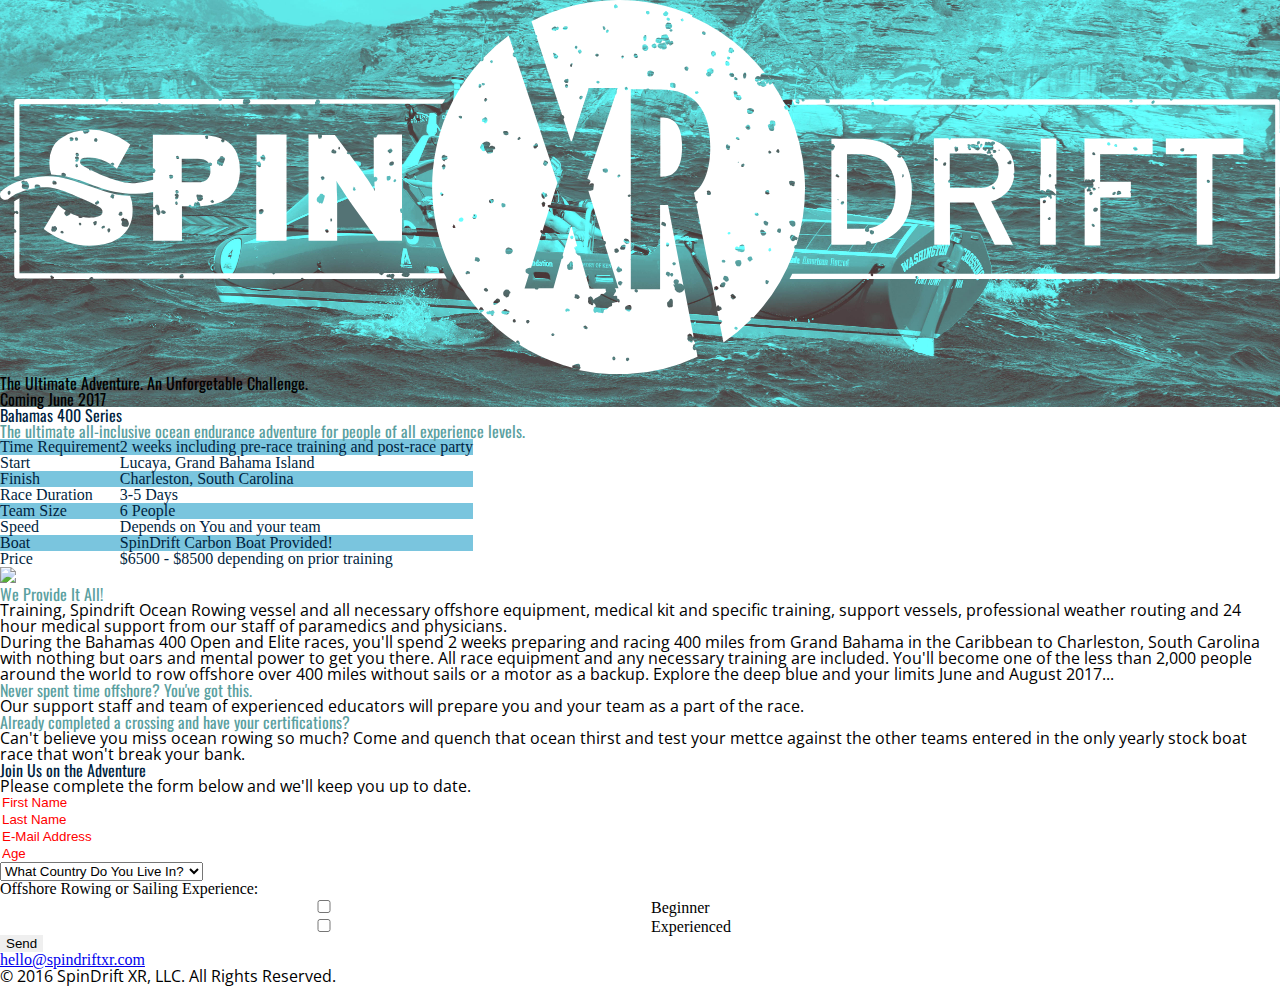
==== index.html @ 5e9e2da2 "add fb like / share" ====
<!DOCTYPE html>
<html lang="en">

<head>
    <!-- These meta tags come first. -->
    <meta charset="utf-8">
    <meta http-equiv="X-UA-Compatible" content="IE=edge">
    <meta name="viewport" content="width=device-width, initial-scale=1">
    <meta name="description" content="The ultimate adventure race, we provide the boats and logistics, you row from the Bahamas to South Carolina.">
    <meta name="keywords" content="ocean adventure race, open ocean rowing">


    <title>US Open Ocean Rowing Race: SpinDriftXR</title>

    <link rel="apple-touch-icon" sizes="57x57" href="/apple-icon-57x57.png">
    <link rel="apple-touch-icon" sizes="60x60" href="/apple-icon-60x60.png">
    <link rel="apple-touch-icon" sizes="72x72" href="/apple-icon-72x72.png">
    <link rel="apple-touch-icon" sizes="76x76" href="/apple-icon-76x76.png">
    <link rel="apple-touch-icon" sizes="114x114" href="/apple-icon-114x114.png">
    <link rel="apple-touch-icon" sizes="120x120" href="/apple-icon-120x120.png">
    <link rel="apple-touch-icon" sizes="144x144" href="/apple-icon-144x144.png">
    <link rel="apple-touch-icon" sizes="152x152" href="/apple-icon-152x152.png">
    <link rel="apple-touch-icon" sizes="180x180" href="/apple-icon-180x180.png">
    <link rel="icon" type="image/png" sizes="192x192" href="/android-icon-192x192.png">
    <link rel="icon" type="image/png" sizes="32x32" href="/favicon-32x32.png">
    <link rel="icon" type="image/png" sizes="96x96" href="/favicon-96x96.png">
    <link rel="icon" type="image/png" sizes="16x16" href="/favicon-16x16.png">
    <link rel="manifest" href="/manifest.json">
    <meta name="msapplication-TileColor" content="#ffffff">
    <meta name="msapplication-TileImage" content="/ms-icon-144x144.png">
    <meta name="theme-color" content="#ffffff">

    <link rel="stylesheet" href="reset.css" />
    <link href="https://fonts.googleapis.com/css?family=Open+Sans|Oswald:300,400" rel="stylesheet">
    <link rel="stylesheet" href="https://npmcdn.com/tachyons@4.0.1/css/tachyons.min.css" />
    <link rel="stylesheet" href="clrs.css" />

    <!-- MAPBOX JS -->
    <script src='https://api.mapbox.com/mapbox.js/v2.4.0/mapbox.js'></script>
    <link href='https://api.mapbox.com/mapbox.js/v2.4.0/mapbox.css' rel='stylesheet' />
    <!-- END MAPBOX -->

    <style>
        p {
            font-family: 'Open Sans', sans-serif;
        }

        h1,
        h2,
        h3 {
            font-family: 'Oswald', sans-serif;
        }
    </style>
</head>

<body>
    <div style="background:url('spindriftxr_hero.jpg') no-repeat center; background-size: cover;" style="mt0">
        <h1 class="tc mt0">
        <img src="spindriftxr-white.svg" class="center mw5 mw6-ns pt5 pb6">
        </h1>
        <h1 class="pt7 white ttu lh-copy tc tracked mb2 f3 f2-ns">The Ultimate Adventure. An Unforgetable Challenge.</h1>
        <h2 class="f3 tc pt2 pb4 white tracked">Coming June 2017</h2>
    </div>




    <div class="mh3 center mw8">
        <h1 class="f-headline-ns mb1 ttu navy fw8 ph3">Bahamas 400 Series</h1>
        <h2 class="f3 f1-ns mb1 teal ph3">The ultimate all-inclusive ocean endurance adventure for people of all experience levels.</h2>


        <div class="cf mt4 mw8 bt bb bw1 b--lt-blue pa3 mb3">
            <div class="fl w-100 w-100-m w-60-ns ph2">
                <table class="collapse ph3 w100 f6 navy center">
                    <tbody>
                        <tr class="striped--blue">
                            <td class="pv3 ph3 b tl">Time Requirement</td>
                            <td class="pv3 ph2 ttc tl">2 weeks including pre-race training and post-race party</td>
                        </tr>
                        <tr class="striped--blue">
                            <td class="pv3 ph3 b tl">Start</td>
                            <td class="pv3 ph2 ttc tl">Lucaya, Grand Bahama Island</td>
                        </tr>
                        <tr class="striped--blue">
                            <td class="pv3 ph3 b tl">Finish</td>
                            <td class="pv3 ph2 ttc tl">Charleston, South Carolina</td>
                        </tr>
                        <tr class="striped--blue">
                            <td class="pv3 ph3 b tl">Race Duration</td>
                            <td class="pv3 ph2 ttc tl">3-5 Days</td>
                        </tr>
                        <tr class="striped--blue">
                            <td class="pv3 ph3 b tl">Team Size</td>
                            <td class="pv3 ph2 ttc tl">6 People</td>
                        </tr>
                        <tr class="striped--blue">
                            <td class="pv3 ph3 b tl">Speed</td>
                            <td class="pv3 ph2 ttc tl">Depends on You and your team</td>
                        </tr>
                        <tr class="striped--blue">
                            <td class="pv3 ph3 b tl">Boat</td>
                            <td class="pv3 ph2 ttc tl">SpinDrift Carbon Boat Provided!</td>
                        </tr>
                        <tr class="striped--blue">
                            <td class="pv3 ph3 b tl">Price</td>
                            <td class="pv3 ph2 ttc tl">$6500 - $8500 depending on prior training</td>
                        </tr>
                    </tbody>
                </table>
            </div>
            <div class="fl w-100 w-100-m w-40-ns tc">
                <img src="https://api.mapbox.com/styles/v1/agema/ciqk0mzq9001sbjkybrlw6m78/static/-79.243374,29.636941,4.23,0.00,0.00/350x350?access_token=pk.eyJ1IjoiYWdlbWEiLCJhIjoiY2lxazBtOXd5MDB3OWZ0bTh1Mmw4NW81YyJ9.B05fNqYDg00UcqJyp9_acQ" class="w-100 pt3 pt0-ns">
            </div>
        </div>

        <div class="lh-copy f5 mh3">
            <h3 class="ttu tracked ws-normal f3 teal fw8">We Provide It All!</h3>
            <p class="mb3">Training, Spindrift Ocean Rowing vessel and all necessary offshore equipment, medical kit and specific training, support vessels, professional weather routing and 24 hour medical support from our staff of paramedics and physicians.</p>

            <p class="mb3">During the Bahamas 400 Open and Elite races, you'll spend 2 weeks preparing and racing 400 miles from Grand Bahama in the Caribbean to Charleston, South Carolina with nothing but oars and mental power to get you there. All race equipment and
                any necessary training are included. You'll become one of the less than 2,000 people around the world to row offshore over 400 miles without sails or a motor as a backup. Explore the deep blue and your limits June and August 2017...</p>

            <h3 class="ttu tracked teal f3 fw8">Never spent time offshore? You've got this.</h3>
            <p class="mb3">Our support staff and team of experienced educators will prepare you and your team as a part of the race.</p>

            <h3 class="ttu tracked ws-normal teal f3 fw8">Already completed a crossing and have your certifications?</h3>
            <p class="mb3">Can't believe you miss ocean rowing so much? Come and quench that ocean thirst and test your mettce against the other teams entered in the <b>only yearly stock boat race that won't break your bank.</b></p>

            <h2 class="f2 ttu navy mb0 fw7">Join Us on the Adventure</h2>
            <p class="f5">Please complete the form below and we'll keep you up to date.</p>

            <!-- FORM CODE -->
            <div class="ba bw1 b--navy pa3 mt3">


                <form class="input-reset" id="contact-form" name="contact" action="thank-you" netlify>
                    <div class="cf mv2">

                        <div class="fl w-100 w-40-lg ba bw1 b--light-gray pv2 pl1 mb2 mr2-ns">
                            <input type="text" name="firstname" placeholder="First Name" width="100%">
                        </div>

                        <div class="fl w-100 w-40-lg ba bw1 b--light-gray pv2 pl1 mt2 mv0-ns">
                            <input type="text" name="lastname" placeholder="Last Name" width="100%">
                        </div>
                    </div>
                    <div class="w-100 ba bw1 b--light-gray pv2 pl1">
                        <input type="email" name="email" placeholder="E-Mail Address" width="100%">
                    </div>
                    <div class="cf mv2">
                        <div class="fl w-100 w-40-lg ba bw1 b--light-gray pv2 pl1 mv2 mv0-ns">
                            <input type="number" name="birthdate" type="text" placeholder="Age" width="100%">
                        </div>
                        <div class="fl w-100 w-40-lg">
                            <select name="country" class="ba bw1 b--light-gray pv3 mt2 w-100" width="100%">
                                <option value="" class="pv3">What Country Do You Live In?</option>
                                <option value="United States of America">United States</option>
                                <option value="Canada">Canada</option>
                                <option value="United Kingdom">United Kingdom</option>
                                <option value="---">---</option>
                                <option value="Afganistan">Afghanistan</option>
                                <option value="Albania">Albania</option>
                                <option value="Algeria">Algeria</option>
                                <option value="American Samoa">American Samoa</option>
                                <option value="Andorra">Andorra</option>
                                <option value="Angola">Angola</option>
                                <option value="Anguilla">Anguilla</option>
                                <option value="Antigua &amp; Barbuda">Antigua &amp; Barbuda</option>
                                <option value="Argentina">Argentina</option>
                                <option value="Armenia">Armenia</option>
                                <option value="Aruba">Aruba</option>
                                <option value="Australia">Australia</option>
                                <option value="Austria">Austria</option>
                                <option value="Azerbaijan">Azerbaijan</option>
                                <option value="Bahamas">Bahamas</option>
                                <option value="Bahrain">Bahrain</option>
                                <option value="Bangladesh">Bangladesh</option>
                                <option value="Barbados">Barbados</option>
                                <option value="Belarus">Belarus</option>
                                <option value="Belgium">Belgium</option>
                                <option value="Belize">Belize</option>
                                <option value="Benin">Benin</option>
                                <option value="Bermuda">Bermuda</option>
                                <option value="Bhutan">Bhutan</option>
                                <option value="Bolivia">Bolivia</option>
                                <option value="Bonaire">Bonaire</option>
                                <option value="Bosnia &amp; Herzegovina">Bosnia &amp; Herzegovina</option>
                                <option value="Botswana">Botswana</option>
                                <option value="Brazil">Brazil</option>
                                <option value="British Indian Ocean Ter">British Indian Ocean Ter</option>
                                <option value="Brunei">Brunei</option>
                                <option value="Bulgaria">Bulgaria</option>
                                <option value="Burkina Faso">Burkina Faso</option>
                                <option value="Burundi">Burundi</option>
                                <option value="Cambodia">Cambodia</option>
                                <option value="Cameroon">Cameroon</option>
                                <option value="Canada">Canada</option>
                                <option value="Canary Islands">Canary Islands</option>
                                <option value="Cape Verde">Cape Verde</option>
                                <option value="Cayman Islands">Cayman Islands</option>
                                <option value="Central African Republic">Central African Republic</option>
                                <option value="Chad">Chad</option>
                                <option value="Channel Islands">Channel Islands</option>
                                <option value="Chile">Chile</option>
                                <option value="China">China</option>
                                <option value="Christmas Island">Christmas Island</option>
                                <option value="Cocos Island">Cocos Island</option>
                                <option value="Colombia">Colombia</option>
                                <option value="Comoros">Comoros</option>
                                <option value="Congo">Congo</option>
                                <option value="Cook Islands">Cook Islands</option>
                                <option value="Costa Rica">Costa Rica</option>
                                <option value="Cote DIvoire">Cote D'Ivoire</option>
                                <option value="Croatia">Croatia</option>
                                <option value="Cuba">Cuba</option>
                                <option value="Curaco">Curacao</option>
                                <option value="Cyprus">Cyprus</option>
                                <option value="Czech Republic">Czech Republic</option>
                                <option value="Denmark">Denmark</option>
                                <option value="Djibouti">Djibouti</option>
                                <option value="Dominica">Dominica</option>
                                <option value="Dominican Republic">Dominican Republic</option>
                                <option value="East Timor">East Timor</option>
                                <option value="Ecuador">Ecuador</option>
                                <option value="Egypt">Egypt</option>
                                <option value="El Salvador">El Salvador</option>
                                <option value="Equatorial Guinea">Equatorial Guinea</option>
                                <option value="Eritrea">Eritrea</option>
                                <option value="Estonia">Estonia</option>
                                <option value="Ethiopia">Ethiopia</option>
                                <option value="Falkland Islands">Falkland Islands</option>
                                <option value="Faroe Islands">Faroe Islands</option>
                                <option value="Fiji">Fiji</option>
                                <option value="Finland">Finland</option>
                                <option value="France">France</option>
                                <option value="French Guiana">French Guiana</option>
                                <option value="French Polynesia">French Polynesia</option>
                                <option value="French Southern Ter">French Southern Ter</option>
                                <option value="Gabon">Gabon</option>
                                <option value="Gambia">Gambia</option>
                                <option value="Georgia">Georgia</option>
                                <option value="Germany">Germany</option>
                                <option value="Ghana">Ghana</option>
                                <option value="Gibraltar">Gibraltar</option>
                                <option value="Great Britain">Great Britain</option>
                                <option value="Greece">Greece</option>
                                <option value="Greenland">Greenland</option>
                                <option value="Grenada">Grenada</option>
                                <option value="Guadeloupe">Guadeloupe</option>
                                <option value="Guam">Guam</option>
                                <option value="Guatemala">Guatemala</option>
                                <option value="Guinea">Guinea</option>
                                <option value="Guyana">Guyana</option>
                                <option value="Haiti">Haiti</option>
                                <option value="Hawaii">Hawaii</option>
                                <option value="Honduras">Honduras</option>
                                <option value="Hong Kong">Hong Kong</option>
                                <option value="Hungary">Hungary</option>
                                <option value="Iceland">Iceland</option>
                                <option value="India">India</option>
                                <option value="Indonesia">Indonesia</option>
                                <option value="Iran">Iran</option>
                                <option value="Iraq">Iraq</option>
                                <option value="Ireland">Ireland</option>
                                <option value="Isle of Man">Isle of Man</option>
                                <option value="Israel">Israel</option>
                                <option value="Italy">Italy</option>
                                <option value="Jamaica">Jamaica</option>
                                <option value="Japan">Japan</option>
                                <option value="Jordan">Jordan</option>
                                <option value="Kazakhstan">Kazakhstan</option>
                                <option value="Kenya">Kenya</option>
                                <option value="Kiribati">Kiribati</option>
                                <option value="Korea North">Korea North</option>
                                <option value="Korea Sout">Korea South</option>
                                <option value="Kuwait">Kuwait</option>
                                <option value="Kyrgyzstan">Kyrgyzstan</option>
                                <option value="Laos">Laos</option>
                                <option value="Latvia">Latvia</option>
                                <option value="Lebanon">Lebanon</option>
                                <option value="Lesotho">Lesotho</option>
                                <option value="Liberia">Liberia</option>
                                <option value="Libya">Libya</option>
                                <option value="Liechtenstein">Liechtenstein</option>
                                <option value="Lithuania">Lithuania</option>
                                <option value="Luxembourg">Luxembourg</option>
                                <option value="Macau">Macau</option>
                                <option value="Macedonia">Macedonia</option>
                                <option value="Madagascar">Madagascar</option>
                                <option value="Malaysia">Malaysia</option>
                                <option value="Malawi">Malawi</option>
                                <option value="Maldives">Maldives</option>
                                <option value="Mali">Mali</option>
                                <option value="Malta">Malta</option>
                                <option value="Marshall Islands">Marshall Islands</option>
                                <option value="Martinique">Martinique</option>
                                <option value="Mauritania">Mauritania</option>
                                <option value="Mauritius">Mauritius</option>
                                <option value="Mayotte">Mayotte</option>
                                <option value="Mexico">Mexico</option>
                                <option value="Midway Islands">Midway Islands</option>
                                <option value="Moldova">Moldova</option>
                                <option value="Monaco">Monaco</option>
                                <option value="Mongolia">Mongolia</option>
                                <option value="Montserrat">Montserrat</option>
                                <option value="Morocco">Morocco</option>
                                <option value="Mozambique">Mozambique</option>
                                <option value="Myanmar">Myanmar</option>
                                <option value="Nambia">Nambia</option>
                                <option value="Nauru">Nauru</option>
                                <option value="Nepal">Nepal</option>
                                <option value="Netherland Antilles">Netherland Antilles</option>
                                <option value="Netherlands">Netherlands (Holland, Europe)</option>
                                <option value="Nevis">Nevis</option>
                                <option value="New Caledonia">New Caledonia</option>
                                <option value="New Zealand">New Zealand</option>
                                <option value="Nicaragua">Nicaragua</option>
                                <option value="Niger">Niger</option>
                                <option value="Nigeria">Nigeria</option>
                                <option value="Niue">Niue</option>
                                <option value="Norfolk Island">Norfolk Island</option>
                                <option value="Norway">Norway</option>
                                <option value="Oman">Oman</option>
                                <option value="Pakistan">Pakistan</option>
                                <option value="Palau Island">Palau Island</option>
                                <option value="Palestine">Palestine</option>
                                <option value="Panama">Panama</option>
                                <option value="Papua New Guinea">Papua New Guinea</option>
                                <option value="Paraguay">Paraguay</option>
                                <option value="Peru">Peru</option>
                                <option value="Phillipines">Philippines</option>
                                <option value="Pitcairn Island">Pitcairn Island</option>
                                <option value="Poland">Poland</option>
                                <option value="Portugal">Portugal</option>
                                <option value="Puerto Rico">Puerto Rico</option>
                                <option value="Qatar">Qatar</option>
                                <option value="Republic of Montenegro">Republic of Montenegro</option>
                                <option value="Republic of Serbia">Republic of Serbia</option>
                                <option value="Reunion">Reunion</option>
                                <option value="Romania">Romania</option>
                                <option value="Russia">Russia</option>
                                <option value="Rwanda">Rwanda</option>
                                <option value="St Barthelemy">St Barthelemy</option>
                                <option value="St Eustatius">St Eustatius</option>
                                <option value="St Helena">St Helena</option>
                                <option value="St Kitts-Nevis">St Kitts-Nevis</option>
                                <option value="St Lucia">St Lucia</option>
                                <option value="St Maarten">St Maarten</option>
                                <option value="St Pierre &amp; Miquelon">St Pierre &amp; Miquelon</option>
                                <option value="St Vincent &amp; Grenadines">St Vincent &amp; Grenadines</option>
                                <option value="Saipan">Saipan</option>
                                <option value="Samoa">Samoa</option>
                                <option value="Samoa American">Samoa American</option>
                                <option value="San Marino">San Marino</option>
                                <option value="Sao Tome &amp; Principe">Sao Tome &amp; Principe</option>
                                <option value="Saudi Arabia">Saudi Arabia</option>
                                <option value="Senegal">Senegal</option>
                                <option value="Serbia">Serbia</option>
                                <option value="Seychelles">Seychelles</option>
                                <option value="Sierra Leone">Sierra Leone</option>
                                <option value="Singapore">Singapore</option>
                                <option value="Slovakia">Slovakia</option>
                                <option value="Slovenia">Slovenia</option>
                                <option value="Solomon Islands">Solomon Islands</option>
                                <option value="Somalia">Somalia</option>
                                <option value="South Africa">South Africa</option>
                                <option value="Spain">Spain</option>
                                <option value="Sri Lanka">Sri Lanka</option>
                                <option value="Sudan">Sudan</option>
                                <option value="Suriname">Suriname</option>
                                <option value="Swaziland">Swaziland</option>
                                <option value="Sweden">Sweden</option>
                                <option value="Switzerland">Switzerland</option>
                                <option value="Syria">Syria</option>
                                <option value="Tahiti">Tahiti</option>
                                <option value="Taiwan">Taiwan</option>
                                <option value="Tajikistan">Tajikistan</option>
                                <option value="Tanzania">Tanzania</option>
                                <option value="Thailand">Thailand</option>
                                <option value="Togo">Togo</option>
                                <option value="Tokelau">Tokelau</option>
                                <option value="Tonga">Tonga</option>
                                <option value="Trinidad &amp; Tobago">Trinidad &amp; Tobago</option>
                                <option value="Tunisia">Tunisia</option>
                                <option value="Turkey">Turkey</option>
                                <option value="Turkmenistan">Turkmenistan</option>
                                <option value="Turks &amp; Caicos Is">Turks &amp; Caicos Is</option>
                                <option value="Tuvalu">Tuvalu</option>
                                <option value="Uganda">Uganda</option>
                                <option value="Ukraine">Ukraine</option>
                                <option value="United Arab Erimates">United Arab Emirates</option>
                                <option value="United Kingdom">United Kingdom</option>
                                <option value="Uraguay">Uruguay</option>
                                <option value="Uzbekistan">Uzbekistan</option>
                                <option value="Vanuatu">Vanuatu</option>
                                <option value="Vatican City State">Vatican City State</option>
                                <option value="Venezuela">Venezuela</option>
                                <option value="Vietnam">Vietnam</option>
                                <option value="Virgin Islands (Brit)">Virgin Islands (Brit)</option>
                                <option value="Virgin Islands (USA)">Virgin Islands (USA)</option>
                                <option value="Wake Island">Wake Island</option>
                                <option value="Wallis &amp; Futana Is">Wallis &amp; Futana Is</option>
                                <option value="Yemen">Yemen</option>
                                <option value="Zaire">Zaire</option>
                                <option value="Zambia">Zambia</option>
                                <option value="Zimbabwe">Zimbabwe</option>
                            </select>
                        </div>
                    </div>

                    <div class="cf ba bw1 b--light-gray pv2 pl2 mb2">
                        <div class="fl w-100 w-50-ns">
                            <span class="tc">Offshore Rowing or Sailing Experience:</span>
                        </div>
                        <div class="fl w-100 w-50-ns">
                            <input type="checkbox" name="No Experience" value="No_Experience" style="width:50%;"> <span class="ml2 mr2">Beginner</span>
                            <input type="checkbox" name="Experienced Offshore Rower / Sailor" value="Experienced_offshore" style="width: 50%;"> <span class="ml2">Experienced</span>
                        </div>
                    </div>


                    <div class="center">
                        <button class="input-reset pa2 bg-blue white ba0 w-100 w-50-m w-20-lg link tc">Send</button>
                    </div>


                </form>
            </div>
            <div class="pv3 center">


            <div class="fb-like" data-share="true" data-width="450" data-show-faces="true">
            </div>
            </div>


        </div>
    </div>
    <!-- End Container -->

    <div class="ma0" style="background:url('footer-background.png') repeat; background-size: cover;">

        <div class="mw8 center">


            <footer class="tc tl-ns ph3-ns pv4 bt b--black-10 black-70 mt5">
                <a href="&#109;&#97;&#105;&#108;&#116;&#111;&#58;&#104;&#101;&#108;&#108;&#111;&#64;&#115;&#112;&#105;&#110;&#100;&#114;&#105;&#102;&#116;&#120;&#114;&#46;&#99;&#111;&#109" class="link b f3 f2-ns dim black-70 lh-solid white">&#104;&#101;&#108;&#108;&#111;&#64;&#115;&#112;&#105;&#110;&#100;&#114;&#105;&#102;&#116;&#120;&#114;&#46;&#99;&#111;&#109;</a>
                <p class="f6 db b ttu lh-solid white">© 2016 SpinDrift XR, LLC. All Rights Reserved.</p>
            </footer>
        </div>
    </div>

    <!-- Gaug.es Script -->
    <script type="text/javascript">
        var _gauges = _gauges || [];
        (function() {
            var t = document.createElement('script');
            t.type = 'text/javascript';
            t.async = true;
            t.id = 'gauges-tracker';
            t.setAttribute('data-site-id', '5785ae734b2ffa53a6012c09');
            t.setAttribute('data-track-path', 'https://track.gaug.es/track.gif');
            t.src = 'https://d36ee2fcip1434.cloudfront.net/track.js';
            var s = document.getElementsByTagName('script')[0];
            s.parentNode.insertBefore(t, s);
        })();
    </script>

    <!-- Google Tag Manager -->
    <noscript>
        <iframe src="//www.googletagmanager.com/ns.html?id=GTM-KB675C" height="0" width="0" style="display:none;visibility:hidden"></iframe>
    </noscript>
    <script>
        (function(w, d, s, l, i) {
            w[l] = w[l] || [];
            w[l].push({
                'gtm.start': new Date().getTime(),
                event: 'gtm.js'
            });
            var f = d.getElementsByTagName(s)[0],
                j = d.createElement(s),
                dl = l != 'dataLayer' ? '&l=' + l : '';
            j.async = true;
            j.src =
                '//www.googletagmanager.com/gtm.js?id=' + i + dl;
            f.parentNode.insertBefore(j, f);
        })(window, document, 'script', 'dataLayer', 'GTM-KB675C');
    </script>
    <!-- End Google Tag Manager -->

    <!-- Google Analytics -->

    <script>
        (function(i, s, o, g, r, a, m) {
            i['GoogleAnalyticsObject'] = r;
            i[r] = i[r] || function() {
                (i[r].q = i[r].q || []).push(arguments)
            }, i[r].l = 1 * new Date();
            a = s.createElement(o),
                m = s.getElementsByTagName(o)[0];
            a.async = 1;
            a.src = g;
            m.parentNode.insertBefore(a, m)
        })(window, document, 'script', 'https://www.google-analytics.com/analytics.js', 'ga');

        ga('create', 'UA-80712112-1', 'auto');
        ga('send', 'pageview');
    </script>

</body>

</html>
---- clrs.css ----
.dk-blue {color: #3f5faa;}
.md-blue {color: #3b7cbe;}
.lt-blue {color: #33c5f4;}
.green {color: #70c493;}
// .teal {color: #5ff1f1;}
.teal {color: #5aa0a0;}
.bg-teal {background-color:#5ec5c4;}
.navy {color: #001F3F;}


.b--lt-blue {border-color: #3b7cbe;}


.collapse {
    border-collapse: collapse;
    border-spacing: 0;
}

.striped--blue:nth-child(odd) {
  background-color: #7ac5de;
}
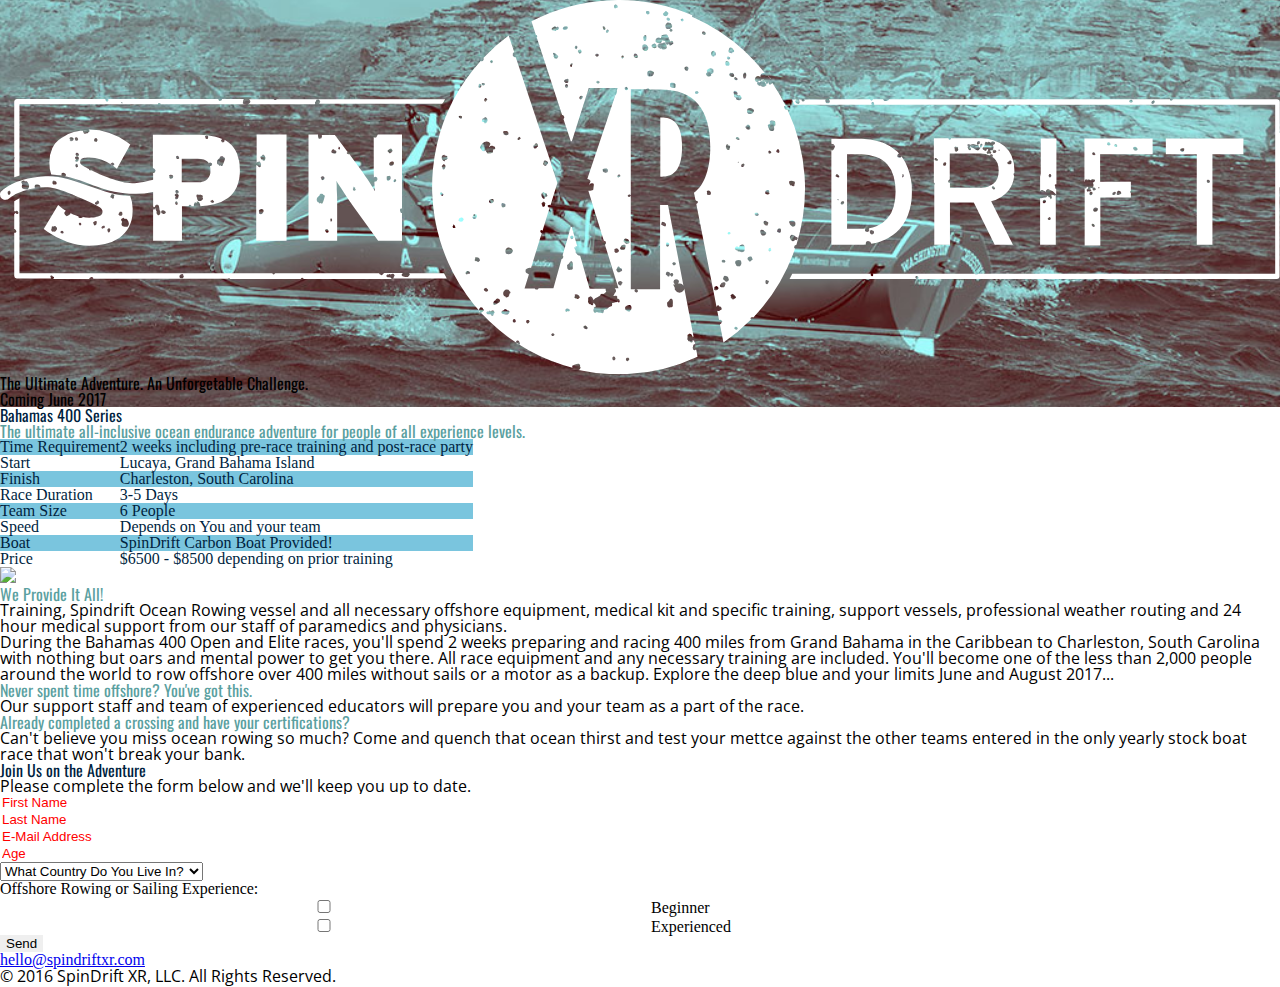
==== commit fae50be0: "new hero" ====
--- a/index.html
+++ b/index.html
@@ -1,13 +1,22 @@
 <!DOCTYPE html>
 <html lang="en">
 
-<head>
+<head prefix="og: http://ogp.me/ns# fb: http://ogp.me/ns/fb# website: http://ogp.me/ns/website#">
     <!-- These meta tags come first. -->
     <meta charset="utf-8">
     <meta http-equiv="X-UA-Compatible" content="IE=edge">
     <meta name="viewport" content="width=device-width, initial-scale=1">
     <meta name="description" content="The ultimate adventure race, we provide the boats and logistics, you row from the Bahamas to South Carolina.">
     <meta name="keywords" content="ocean adventure race, open ocean rowing">
+    <!-- FB META TAGS -->
+    <meta property="fb:app_id" content="134262553672062" />
+    <meta property="og:type"   content="website" />
+    <meta property="og:url"    content="https://www.spindriftxr.com" />
+    <meta property="og:title"  content="SpinDrift XR" />
+    <meta property="og:description"  content="The Ultimate Ocean Rowing Team Adventure Race" />
+    <meta property="og:image"  content="https://wwww.spindriftxr.com/spindriftxr_hero-cool.jpg" />
+
+
 
 
     <title>US Open Ocean Rowing Race: SpinDriftXR</title>
@@ -54,7 +63,28 @@
 </head>
 
 <body>
-    <div style="background:url('spindriftxr_hero.jpg') no-repeat center; background-size: cover;" style="mt0">
+
+<!-- FB SDK -->
+  <script>
+  window.fbAsyncInit = function() {
+    FB.init({
+      appId      : '134262553672062',
+      xfbml      : true,
+      version    : 'v2.6'
+    });
+  };
+
+  (function(d, s, id){
+     var js, fjs = d.getElementsByTagName(s)[0];
+     if (d.getElementById(id)) {return;}
+     js = d.createElement(s); js.id = id;
+     js.src = "//connect.facebook.net/en_US/sdk.js";
+     fjs.parentNode.insertBefore(js, fjs);
+   }(document, 'script', 'facebook-jssdk'));
+</script>
+<!-- END FB SDK -->
+
+    <div style="background:url('spindriftxr_hero-cool.jpg') no-repeat center; background-size: cover;" style="mt0">
         <h1 class="tc mt0">
         <img src="spindriftxr-white.svg" class="center mw5 mw6-ns pt5 pb6">
         </h1>
@@ -428,8 +458,6 @@
                 </form>
             </div>
             <div class="pv3 center">
-
-
             <div class="fb-like" data-share="true" data-width="450" data-show-faces="true">
             </div>
             </div>
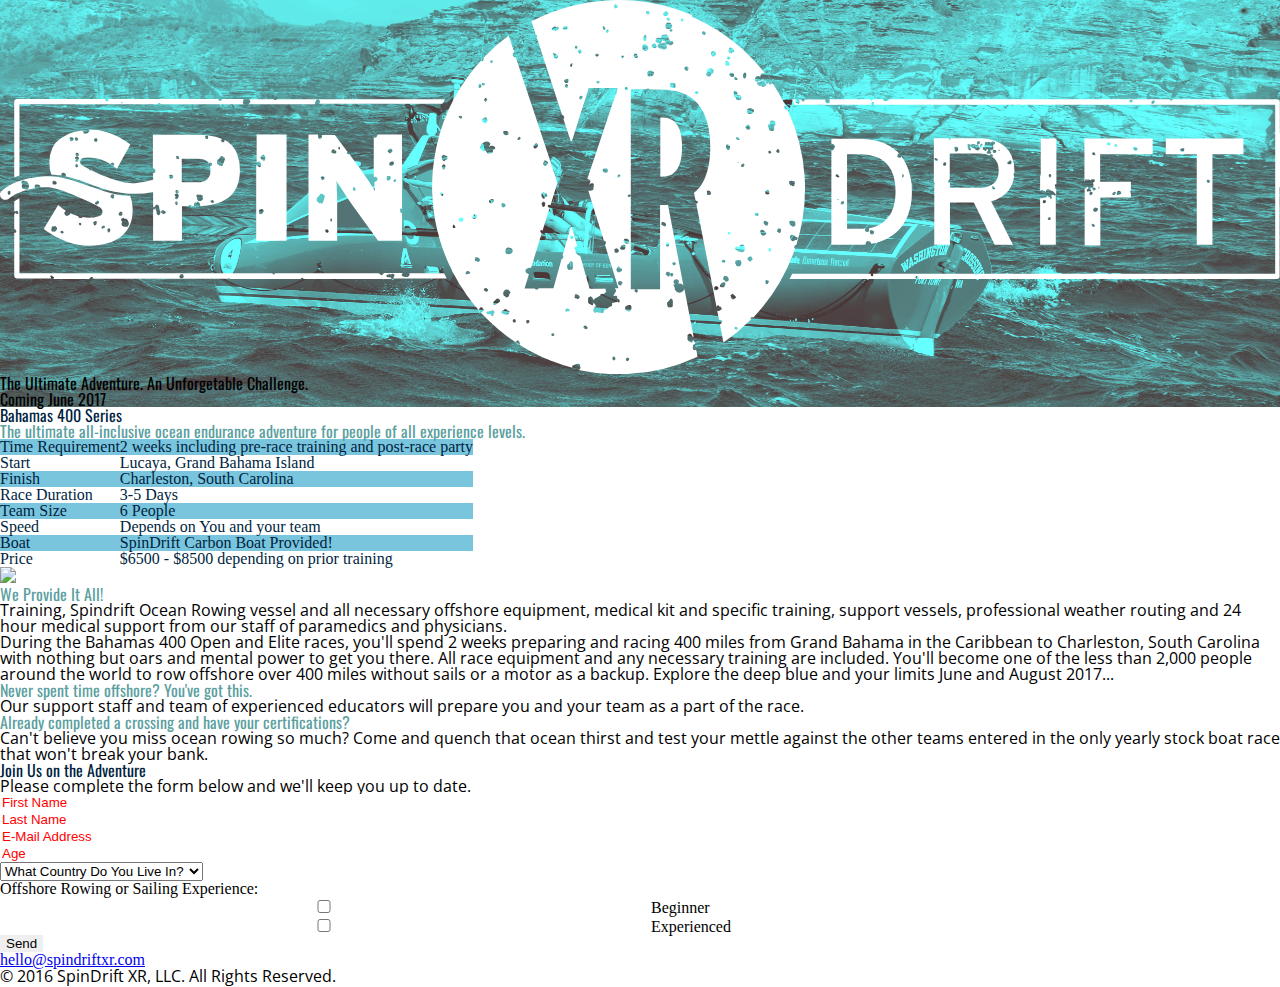
==== commit baedd006: "Update index.html" ====
--- a/index.html
+++ b/index.html
@@ -14,7 +14,7 @@
     <meta property="og:url"    content="https://www.spindriftxr.com" />
     <meta property="og:title"  content="SpinDrift XR" />
     <meta property="og:description"  content="The Ultimate Ocean Rowing Team Adventure Race" />
-    <meta property="og:image"  content="https://wwww.spindriftxr.com/spindriftxr_hero-cool.jpg" />
+    <meta property="og:image"  content="https://www.spindriftxr.com/spindriftxr_hero.jpg" />
 
 
 
@@ -84,7 +84,7 @@
 </script>
 <!-- END FB SDK -->
 
-    <div style="background:url('spindriftxr_hero-cool.jpg') no-repeat center; background-size: cover;" style="mt0">
+    <div style="background:url('spindriftxr_hero.jpg') no-repeat center; background-size: cover;" style="mt0">
         <h1 class="tc mt0">
         <img src="spindriftxr-white.svg" class="center mw5 mw6-ns pt5 pb6">
         </h1>
@@ -155,7 +155,7 @@
             <p class="mb3">Our support staff and team of experienced educators will prepare you and your team as a part of the race.</p>
 
             <h3 class="ttu tracked ws-normal teal f3 fw8">Already completed a crossing and have your certifications?</h3>
-            <p class="mb3">Can't believe you miss ocean rowing so much? Come and quench that ocean thirst and test your mettce against the other teams entered in the <b>only yearly stock boat race that won't break your bank.</b></p>
+            <p class="mb3">Can't believe you miss ocean rowing so much? Come and quench that ocean thirst and test your mettle against the other teams entered in the <b>only yearly stock boat race that won't break your bank.</b></p>
 
             <h2 class="f2 ttu navy mb0 fw7">Join Us on the Adventure</h2>
             <p class="f5">Please complete the form below and we'll keep you up to date.</p>
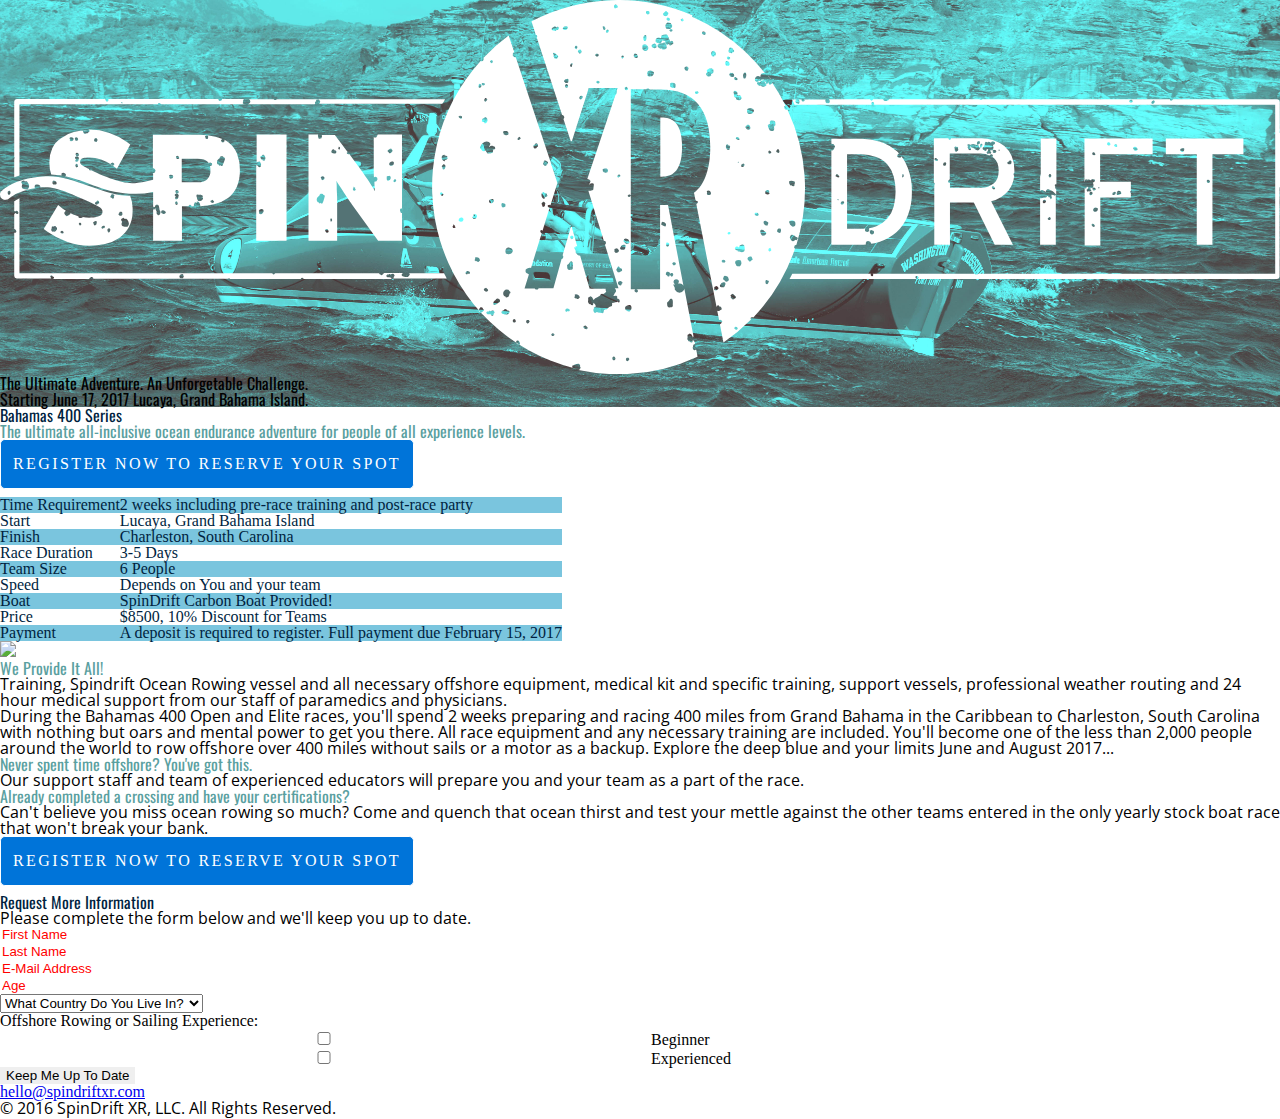
==== commit 8e9040b0: "added registration link" ====
--- a/index.html
+++ b/index.html
@@ -89,7 +89,7 @@
         <img src="spindriftxr-white.svg" class="center mw5 mw6-ns pt5 pb6">
         </h1>
         <h1 class="pt7 white ttu lh-copy tc tracked mb2 f3 f2-ns">The Ultimate Adventure. An Unforgetable Challenge.</h1>
-        <h2 class="f3 tc pt2 pb4 white tracked">Coming June 2017</h2>
+        <h2 class="f3 tc pt2 pb4 white tracked">Starting June 17, 2017 Lucaya, Grand Bahama Island.</h2>
     </div>
 
 
@@ -98,6 +98,11 @@
     <div class="mh3 center mw8">
         <h1 class="f-headline-ns mb1 ttu navy fw8 ph3">Bahamas 400 Series</h1>
         <h2 class="f3 f1-ns mb1 teal ph3">The ultimate all-inclusive ocean endurance adventure for people of all experience levels.</h2>
+
+ <!-- REGISTER -->
+        <div class="tc mt5 mb5">
+            <a href="https://spindriftxr.typeform.com/to/EgN9Pg" class="pa4 f4 b btn btn--blue bg-blue white ba0 w-100 w-50-m w-20-lg link tc">Register Now to Reserve Your Spot</a>
+        </div>
 
 
         <div class="cf mt4 mw8 bt bb bw1 b--lt-blue pa3 mb3">
@@ -134,7 +139,11 @@
                         </tr>
                         <tr class="striped--blue">
                             <td class="pv3 ph3 b tl">Price</td>
-                            <td class="pv3 ph2 ttc tl">$6500 - $8500 depending on prior training</td>
+                            <td class="pv3 ph2 ttc tl">$8500, 10% Discount for Teams</td>
+                        </tr>
+                        <tr class="striped--blue">
+                            <td class="pv3 ph3 b tl">Payment</td>
+                            <td class="pv3 ph2 ttc tl">A deposit is required to register. Full payment due February 15, 2017</td>
                         </tr>
                     </tbody>
                 </table>
@@ -147,7 +156,7 @@
         <div class="lh-copy f5 mh3">
             <h3 class="ttu tracked ws-normal f3 teal fw8">We Provide It All!</h3>
             <p class="mb3">Training, Spindrift Ocean Rowing vessel and all necessary offshore equipment, medical kit and specific training, support vessels, professional weather routing and 24 hour medical support from our staff of paramedics and physicians.</p>
-
+    
             <p class="mb3">During the Bahamas 400 Open and Elite races, you'll spend 2 weeks preparing and racing 400 miles from Grand Bahama in the Caribbean to Charleston, South Carolina with nothing but oars and mental power to get you there. All race equipment and
                 any necessary training are included. You'll become one of the less than 2,000 people around the world to row offshore over 400 miles without sails or a motor as a backup. Explore the deep blue and your limits June and August 2017...</p>
 
@@ -157,7 +166,13 @@
             <h3 class="ttu tracked ws-normal teal f3 fw8">Already completed a crossing and have your certifications?</h3>
             <p class="mb3">Can't believe you miss ocean rowing so much? Come and quench that ocean thirst and test your mettle against the other teams entered in the <b>only yearly stock boat race that won't break your bank.</b></p>
 
-            <h2 class="f2 ttu navy mb0 fw7">Join Us on the Adventure</h2>
+            <!-- REGISTER -->
+                   <div class="tc mt5 mb5">
+                       <a href="https://spindriftxr.typeform.com/to/EgN9Pg" class="pa4 f4 b btn btn--blue bg-blue white ba0 w-100 w-50-m w-20-lg link tc">Register Now to Reserve Your Spot</a>
+                   </div>
+
+
+            <h2 class="f2 ttu navy mb0 fw7">Request More Information</h2>
             <p class="f5">Please complete the form below and we'll keep you up to date.</p>
 
             <!-- FORM CODE -->
@@ -444,14 +459,14 @@
                             <span class="tc">Offshore Rowing or Sailing Experience:</span>
                         </div>
                         <div class="fl w-100 w-50-ns">
-                            <input type="checkbox" name="No Experience" value="No_Experience" style="width:50%;"> <span class="ml2 mr2">Beginner</span>
-                            <input type="checkbox" name="Experienced Offshore Rower / Sailor" value="Experienced_offshore" style="width: 50%;"> <span class="ml2">Experienced</span>
+                            <input type="checkbox" name="No Experience" value="Beginner" style="width:50%;"> <span class="ml2 mr2">Beginner</span>
+                            <input type="checkbox" name="Experienced Offshore Rower / Sailor" value="Experienced" style="width: 50%;"> <span class="ml2">Experienced</span>
                         </div>
                     </div>
 
 
                     <div class="center">
-                        <button class="input-reset pa2 bg-blue white ba0 w-100 w-50-m w-20-lg link tc">Send</button>
+                        <button class="input-reset pa2 bg-blue white ba0 w-100 w-50-m w-20-lg link tc">Keep Me Up To Date</button>
                     </div>
 
 
--- a/clrs.css
+++ b/clrs.css
@@ -19,3 +19,207 @@
 .striped--blue:nth-child(odd) {
   background-color: #7ac5de;
 }
+
+
+/*
+ *
+ * btns.css
+ * Simple css utilities for building responsive buttons
+ * Author: mrmrs
+ * License: MIT
+ *
+ *                */
+
+/*
+
+  Base .btn class
+
+  Code:
+  <a href="#" class="btn">Default button</a>
+
+*/
+
+.btn,
+.btn:link,
+.btn:visited {
+  border-radius: .3em;
+  border-style: solid;
+  border-width: 1px;
+  color: #111;
+  display: inline-block;
+  letter-spacing: .15em;
+  margin-bottom: .5em;
+  padding: 1em .75em;
+  text-decoration: none;
+  text-transform: uppercase;
+  -webkit-transition: color .4s, background-color .4s, border .4s;
+          transition: color .4s, background-color .4s, border .4s;
+}
+
+.btn:hover {
+  color: #7FDBFF;
+  border: 1px solid #7FDBFF;
+  -webkit-transition: background-color .3s, color .3s, border .3s;
+          transition: background-color .3s, color .3s, border .3s;
+}
+
+.btn:active {
+  color: #0074D9;
+  border: 1px solid #0074D9;
+  -webkit-transition: background-color .3s, color .3s, border .3s;
+          transition: background-color .3s, color .3s, border .3s;
+}
+
+
+/*
+
+  Layout utility for responsive buttons
+
+  Code:
+  <a href="#" class="btn btn--full">
+
+*/
+
+.btn--full,
+.btn--full:link {
+  border-radius: .25em;
+  display: block;
+  margin-left: auto;
+  margin-right: auto;
+  text-align: center;
+  width: 100%;
+}
+
+
+/*
+
+  Skins
+
+  * Black & White
+  * Grays
+  * Colors
+
+  Code:
+  <a href="#" class="btn btn--black">
+  <a href="#" class="btn btn--white">
+  <a href="#" class="btn btn--gray">
+  <a href="#" class="btn btn--gray-dark">
+  <a href="#" class="btn btn--gray-border">
+  <a href="#" class="btn btn--blue">
+
+*/
+
+/* BLACK & WHITE */
+
+.btn--black,
+.btn--black:link,
+.btn--black:visited {
+  color: #fff;
+  background-color: #000;
+}
+
+.btn--black:hover {
+  color: #fff;
+  background-color: #777;
+  border-color: #777;
+}
+
+.btn--black:active {
+  color: #fff;
+  background-color: #999;
+  border-color: #999;
+}
+
+.btn--black:hover {
+  background-color: #444;
+}
+
+.btn--black {
+  background-color: #000;
+}
+
+.btn--gray:link,
+.btn--gray:visited {
+  background-color: #f0f0f0;
+  border-color: #f0f0f0;
+  color: #555;
+}
+
+.btn--gray:hover {
+  background-color: #ddd;
+  border-color: #ddd;
+  color: #444;
+}
+
+.btn--gray:active {
+  background-color: #ccc;
+  border-color: #ccc;
+  color: #444;
+}
+
+.btn--gray-border:link,
+.btn--gray-border:visited {
+  background-color: #fff;
+  border-color: #555;
+  border-width: 2px;
+  color: #555;
+}
+
+.btn--gray-border:hover {
+  background-color: #fff;
+  border-color: #ddd;
+  color: #777;
+}
+
+.btn--gray-border:active {
+  background-color: #ccc;
+  border-color: #ccc;
+  color: #444;
+}
+
+.btn--gray-dark:link,
+.btn--gray-dark:visited {
+  background-color: #555;
+  color: #eee;
+}
+
+.btn--gray-dark:hover {
+  background-color: #333;
+  border-color: #333;
+  color: #eee;
+}
+
+.btn--gray-dark:active {
+  background-color: #777;
+  border-color: #777;
+  color: #eee;
+}
+
+
+/* BLUES */
+
+.btn--blue:link,
+.btn--blue:visited {
+  color: #fff;
+  background-color: #0074D9;
+}
+
+.btn--blue:hover {
+  color: #fff!important;
+  background-color: #0063aa;
+  border-color: #0063aa;
+}
+
+.btn--blue:active {
+  color: #fff;
+  background-color: #001F3F;
+  border-color: #001F3F;
+}
+
+/* Keep it mobile-first and responsive */
+
+@media screen and (min-width: 32em) {
+  .btn--full {
+    max-width: 16em!important;
+  }
+}
